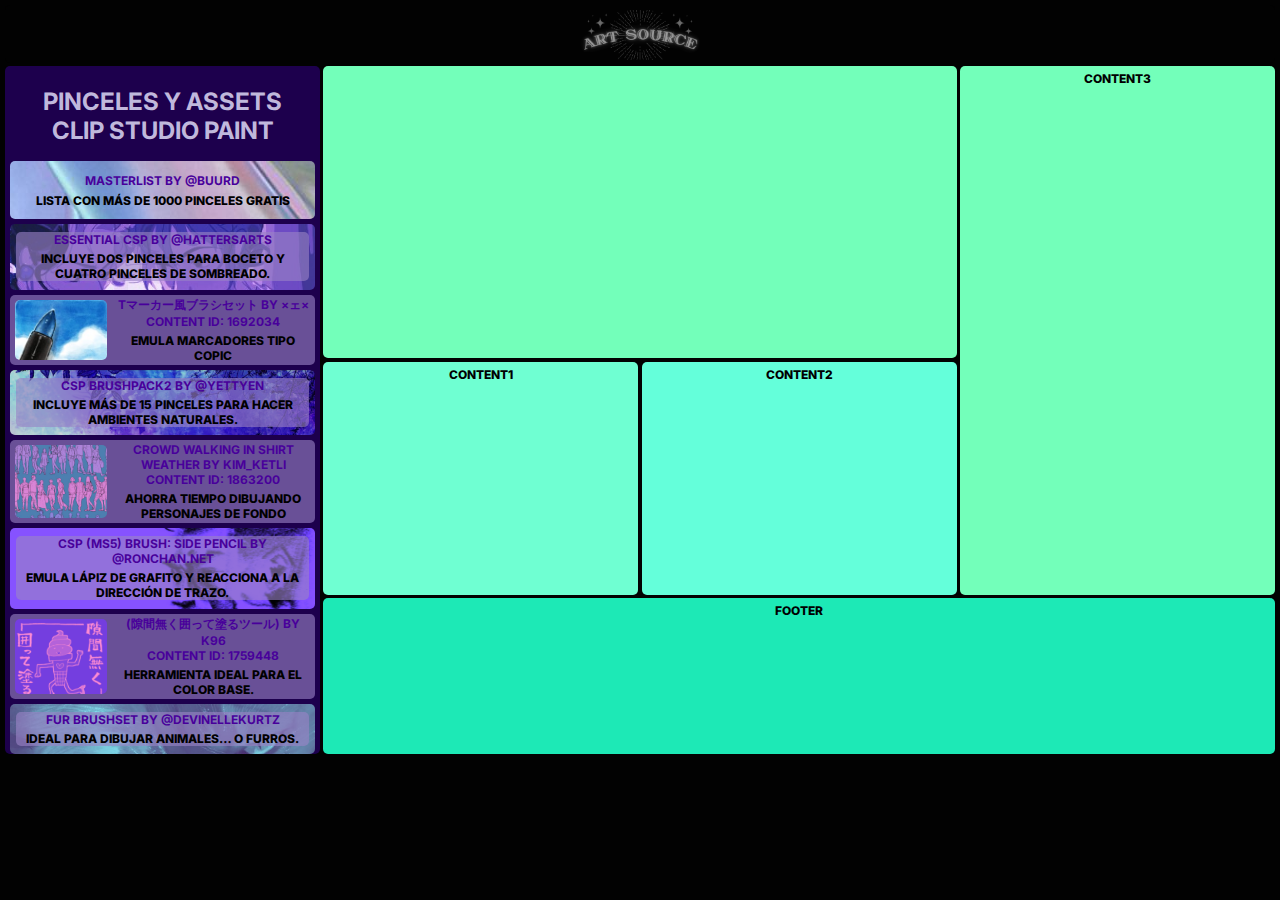
==== index.html @ f67b6cf0 "Sidebar completa" ====
<!DOCTYPE html>
<html lang="en">
<head>
    <meta charset="UTF-8">
    <meta http-equiv="X-UA-Compatible" content="IE=edge">
    <meta name="viewport" content="width=device-width, initial-scale=1.0">
    <title>ArtSource</title>
    <link href="https://fonts.googleapis.com/css?family=Inter:400,800,900&display=swap" rel="stylesheet">
    <link rel="stylesheet" href="style.css">
</head>
<body>
<div class="containergrid">
        <nav><img src="Logo.png" alt="" class="logo"></nav>
    <div id="portada"></div>
<!--SIDEBAR-->
    <div id="sidebar">
        <h1>Pinceles y assets<br>CLIP STUDIO PAINT</h1>
        <div class="masterlist">
            <a href="https://docs.google.com/document/d/1WeRHMoVldiEfCahkepN7JeKoUmhZsKyvJn99r9wZyZI/edit#">MASTERLIST by @buurd</a>
            <p>Lista con más de 1000 pinceles gratis</p>
        </div>
<!--Pincel 1-->
        <div class="pincel">
            <div class="pincelint">
            <a href="https://hattersarts.gumroad.com/l/HCB1">Essential CSP by @hattersarts</a>
            <p>Incluye dos pinceles para boceto y cuatro pinceles de sombreado.</p>
            </div>
        </div>
<!--Asset 1-->
<div class="asset">
    <div class="assetimg"></div>
    <div class="cajitainfo">
        <a href="https://assets.clip-studio.com/es-es/search?word=1692034">Tマーカー風ブラシセット by ×ェ×<br>Content ID: 1692034</a>
        <p>Emula marcadores tipo Copic</p>
    </div>
</div>
<!--Pincel 2-->
        <div class="pincel2">
            <div class="pincelint">
            <a href="https://www.deviantart.com/yettyen/art/Free-CSP-Brushpack-2-559083419">CSP Brushpack2 by @Yettyen</a>
            <p>Incluye más de 15 pinceles para hacer ambientes naturales.</p>
            </div>
        </div>
<!--Asset 2-->
<div class="asset">
    <div class="assetimg2"></div>
    <div class="cajitainfo">
        <a href="https://assets.clip-studio.com/es-es/search?word=1863200">Crowd walking in shirt weather by Kim_Ketli<br>Content ID: 1863200</a>
        <p>Ahorra tiempo dibujando personajes de fondo</p>
    </div>
</div>
<!--Pincel 3-->
        <div class="pincel3">
            <div class="pincelint">
            <a href="https://rondanchan.gumroad.com/l/KMpYy">CSP (MS5) Brush: Side Pencil by @Ronchan.net</a>
            <p>Emula lápiz de grafito y reacciona a la dirección de trazo. </p>
            </div>
        </div>
<!--Asset 3-->
<div class="asset">
    <div class="assetimg3"></div>
    <div class="cajitainfo">
        <a href="https://assets.clip-studio.com/es-es/search?word=1759448">(隙間無く囲って塗るツール) by K96<br>Content ID: 1759448</a>
        <p>Herramienta ideal para el color base.</p>
    </div>
</div>
<!--Pincel 4-->
        <div class="pincel4">
            <div class="pincelint">
            <a href="https://tamberella.gumroad.com/l/furbrush">Fur Brushset by @DevinElleKurtz</a>
            <p>Ideal para dibujar animales… o furros.</p>
            </div>
        </div>
    </div> <!--Cierra el sidebar-->
        <div id="content1">Content1</div>
        <div id="content2">Content2</div>
        <div id="content3">Content3</div>
        <footer>Footer</footer>
</div>
</body>
</html>
---- style.css ----
:root {
    --main-radius: 5px;
    --main-padding: 5px;
  }

  body {
    font-family: "Inter", sans-serif;
    margin: 0px;
    background-color: rgb(2, 2, 2);
  }

  .containergrid {
    margin: 5px;
    display: grid;
    height: 100vh;
    grid-template-columns: 1fr 1fr 1fr 1fr;
    grid-template-rows: 0.2fr 1.5fr 1.2fr 0.8fr;
    grid-template-areas:
      "nav nav nav nav"
      "sidebar portada portada content3"
      "sidebar content1 content2 content3"
      "sidebar footer footer footer";
    grid-gap: 0.2rem;
    font-weight: 800;
    text-transform: uppercase;
    font-size: 12px;
    text-align: center;
    height: fit-content;
  }

  h1 {
    color: #c0b8dc;
    font-size:x-large;
  }
  
  nav {
    background-color: rgb(2, 2, 2);
    grid-area: nav;
    border-radius: var(--main-radius);
    padding-top: var(--main-padding);
  }

  .logo {
      height: 50px;
  }
  
  #portada {
    background-color: #73ffba;
    grid-area: portada;
    border-radius: var(--main-radius);
    padding-top: var(--main-padding);
  }
  /*Sidebar de pinceles y assets*/

  #sidebar {
    background: #1d004d;
    grid-area: sidebar;
    border-radius: var(--main-radius);
    padding-top: var(--main-padding);
  }

  #sidebar a {
    color:  #48009b;;
  }

  #sidebar a:hover {
    color: #ffffff;
  }

  /*Cajita Masterlist*/
  .masterlist {
    padding: 2%;
    background-image: url(FondoMasterlist.jpg);
    margin: 5px;
    border-radius: var(--main-radius);
  }
  
  .masterlist > * {
    margin: 5px;
  }

  /*Cajita Pincel=Elementos hijo para todas las demás cajas*/
  .pincel {
    padding: 2%;
    background-image: url(Pincel1.2.png);
    background-repeat: no-repeat;
    background-size: cover;
    margin: 5px;
    border-radius: var(--main-radius);
  }

  .pincelint {
    background-color: rgba(153, 131, 198, 0.612);
    border-radius: var(--main-radius);
  }

/*Cajita pincel 2*/
.pincel2 {
  padding: 2%;
  background-image: url(Pincel2.jpg);
  background-repeat: no-repeat;
  background-size: cover;
  margin-left: 5px;
  margin-right: 5px;
  border-radius: var(--main-radius);
  margin-top: 5px;
}

/*Cajita pincel 3*/
.pincel3 {
  padding: 2%;
  background-image: url(Pincel3.png);
  background-repeat: no-repeat;
  background-size: cover;
  margin-left: 5px;
  margin-right: 5px;
  border-radius: var(--main-radius);
  margin-top: 5px;
}

/*Cajita pincel 4*/
.pincel4 {
  padding: 2%;
  background-image: url(Pincel4.jpg);
  background-repeat: no-repeat;
  background-size: cover;
  margin-left: 5px;
  margin-right: 5px;
  border-radius: var(--main-radius);
  margin-top: 5px;
}

/*Assets*/
.asset {
  margin: 5px;
  background-color: rgba(153, 131, 198, 0.612);
  border-radius: var(--main-radius);
  display: grid;
  grid-template-columns: 1fr 1fr 1fr;
}

.assetimg {
  grid-column-start: 1;
  grid-column-end: 2;
  background-image: url(Asset1.jpg);
  background-repeat: no-repeat;
  background-size: cover;
  border-radius: var(--main-radius);
  margin: 5px;
}

.cajitainfo {
  grid-column-start: span 2;
}

.assetimg2 {
  grid-column-start: 1;
  grid-column-end: 2;
  background-image: url(Asset2.png);
  background-repeat: no-repeat;
  background-size: cover;
  border-radius: var(--main-radius);
  margin: 5px;
}

.assetimg3 {
  grid-column-start: 1;
  grid-column-end: 2;
  background-image: url(Asset3.png);
  background-repeat: no-repeat;
  background-size: cover;
  border-radius: var(--main-radius);
  margin: 5px;
}

  #content1 {
    background: #6fffd2;
    grid-area: content1;
    border-radius: var(--main-radius);
    padding-top: var(--main-padding);
  }
  
  #content2 {
    background: #64ffda;
    grid-area: content2;
    border-radius: var(--main-radius);
    padding-top: var(--main-padding);
  }
  
  #content3 {
    background: #73ffba;
    grid-area: content3;
    border-radius: var(--main-radius);
    padding-top: var(--main-padding);
  }
  
  footer {
    background: #1de9b6;
    grid-area: footer;
    border-radius: var(--main-radius);
    padding-top: var(--main-padding);
  }
  
  a {
    text-align: center;
    display: block;
    font-family: inherit;
    text-decoration: none;
    font-weight: bold;
    margin: 2px;
  }

  p {
    margin-bottom: 2px;
    margin-top: 4px;
  }
  
  @media only screen and (max-width: 768px) {
    .containergrid {
      grid-template-columns: 1fr;
      grid-template-rows: 0.1fr 0.4fr 2.2fr 1.2fr 1.2fr 1.2fr 1fr;
      grid-template-areas:
        "nav"
        "sidebar"
        "portada"
        "content1"
        "content2"
        "content3"
        "footer";
    }
  }
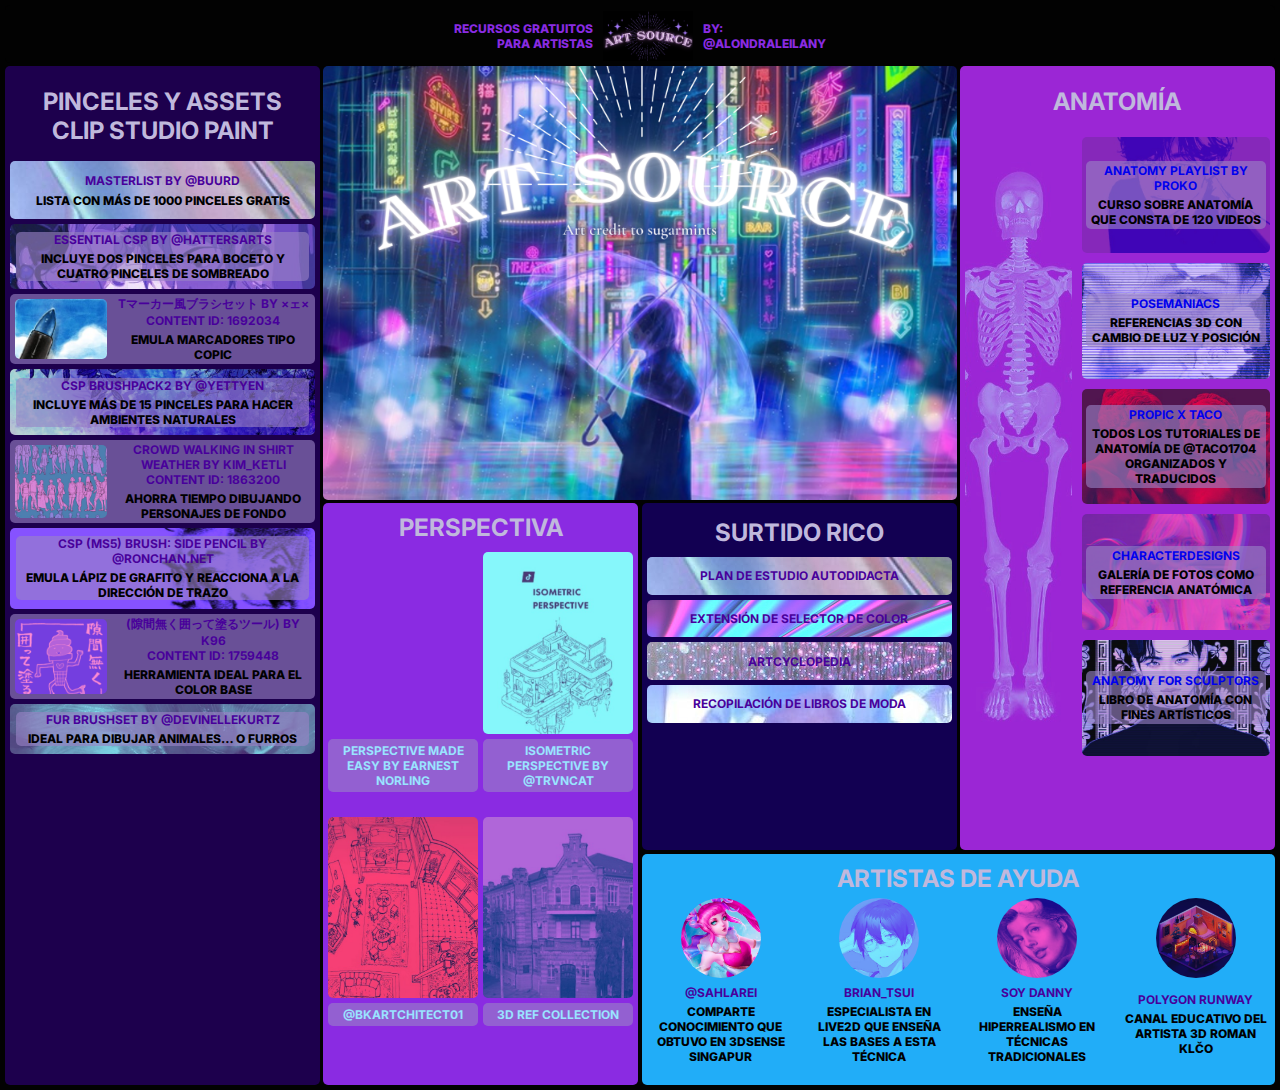
==== commit ac7068b8: "Terminado" ====
--- a/index.html
+++ b/index.html
@@ -10,7 +10,11 @@
 </head>
 <body>
 <div class="containergrid">
-        <nav><img src="Logo.png" alt="" class="logo"></nav>
+        <nav>
+            <div class="navinfo">Recursos gratuitos<br>para artistas</div>
+            <img src="Logo.png" alt="" class="logo">
+            <div class="navinfo2">By:<br>@alondraleilany</div>
+        </nav>
     <div id="portada"></div>
 <!--SIDEBAR-->
     <div id="sidebar">
@@ -23,7 +27,7 @@
         <div class="pincel">
             <div class="pincelint">
             <a href="https://hattersarts.gumroad.com/l/HCB1">Essential CSP by @hattersarts</a>
-            <p>Incluye dos pinceles para boceto y cuatro pinceles de sombreado.</p>
+            <p>Incluye dos pinceles para boceto y cuatro pinceles de sombreado</p>
             </div>
         </div>
 <!--Asset 1-->
@@ -38,7 +42,7 @@
         <div class="pincel2">
             <div class="pincelint">
             <a href="https://www.deviantart.com/yettyen/art/Free-CSP-Brushpack-2-559083419">CSP Brushpack2 by @Yettyen</a>
-            <p>Incluye más de 15 pinceles para hacer ambientes naturales.</p>
+            <p>Incluye más de 15 pinceles para hacer ambientes naturales</p>
             </div>
         </div>
 <!--Asset 2-->
@@ -53,7 +57,7 @@
         <div class="pincel3">
             <div class="pincelint">
             <a href="https://rondanchan.gumroad.com/l/KMpYy">CSP (MS5) Brush: Side Pencil by @Ronchan.net</a>
-            <p>Emula lápiz de grafito y reacciona a la dirección de trazo. </p>
+            <p>Emula lápiz de grafito y reacciona a la dirección de trazo</p>
             </div>
         </div>
 <!--Asset 3-->
@@ -61,21 +65,150 @@
     <div class="assetimg3"></div>
     <div class="cajitainfo">
         <a href="https://assets.clip-studio.com/es-es/search?word=1759448">(隙間無く囲って塗るツール) by K96<br>Content ID: 1759448</a>
-        <p>Herramienta ideal para el color base.</p>
+        <p>Herramienta ideal para el color base</p>
     </div>
 </div>
 <!--Pincel 4-->
         <div class="pincel4">
             <div class="pincelint">
             <a href="https://tamberella.gumroad.com/l/furbrush">Fur Brushset by @DevinElleKurtz</a>
-            <p>Ideal para dibujar animales… o furros.</p>
-            </div>
-        </div>
-    </div> <!--Cierra el sidebar-->
-        <div id="content1">Content1</div>
-        <div id="content2">Content2</div>
-        <div id="content3">Content3</div>
-        <footer>Footer</footer>
+            <p>Ideal para dibujar animales… o furros</p>
+            </div>
+        </div>
+ </div> <!--Cierra el sidebar-->
+ <!--Contenido 1=Perspectiva-->
+    <div id="content1">
+        <h1>Perspectiva</h1>
+        <div class="cajaper">
+        <!--Recurso perspectiva 1-->
+            <div class="cajitasper">
+                <div class="perimg"></div>
+                <div class="pincelint">
+                    <a href="https://ia601309.us.archive.org/12/items/PerspectiveMadeEasy/Norling%20-%20Perspective%20Made%20Easy.pdf">Perspective Made Easy by Earnest Norling</a>
+                </div>
+            </div>
+        <!--Recurso perspectiva 2-->
+            <div class="cajitasper">
+                <div class="perimg2"></div>
+                <div class="pincelint">
+                    <a href="https://vm.tiktok.com/ZMLXXDaG7/">Isometric perspective by @trvncat</a>
+                </div>
+            </div>
+        <!--Recurso perspectiva 3-->
+            <div class="cajitasper">
+                <div class="perimg3"></div>
+                <div class="pincelint">
+                    <a href="https://vm.tiktok.com/ZMLXGTckh/">@bkartchitect01</a>
+                </div> 
+            </div>
+        <!--Recurso perspectiva 4-->
+            <div class="cajitasper">
+                <div class="perimg4"></div>
+                <div class="pincelint">
+                    <a href=" https://skfb.ly/opwBs">3D Ref Collection</a>
+                </div> 
+            </div>
+        </div>
+    </div>
+<!--Contente 2=Surtido rico-->
+    <div id="content2">
+        <h1>Surtido rico</h1>
+        <!--Curso autodidacta-->
+        <div class="masterlist">
+            <a href="https://old.reddit.com/r/learnart/comments/dapk62/from_the_guy_who_made_the_most_comprehensive_list/">Plan de estudio autodidacta</a>
+        </div>
+        <!--Extensión-->
+        <div class="herramienta">
+            <a href="https://chrome.google.com/webstore/detail/hex-color-picker/eamkimleiebmdpifljjfilhbaehclahg?hl=es#:~:text=Esta%20extensi%C3%B3n%20de%20software%20le,de%20software%20Hex%20Color%20Picker.">Extensión de selector de color</a>
+        </div>
+        <!--Random website-->
+        <div class="website">
+            <a href="http://www.artcyclopedia.com/">Artcyclopedia</a>
+        </div>
+        <!--Random website-->
+        <div class="moda">
+            <a href="https://drive.google.com/drive/folders/1gQlXk6Ak1by_s5sMkeVqUr6RucDcG1qE?usp=sharing">Recopilación de libros de moda</a>
+        </div>
+    </div>
+<!--Content3=Anatomia-->
+    <div id="content3">
+        <h1>Anatomía</h1>
+        <div class="cajaana">
+            <div class="cajitasesqueleto"></div>
+            <!--Anatomia 1-->
+            <div class="cajitasana1">
+                <div class="anaint">
+                    <a href="https://youtube.com/playlist?list=PLtG4P3lq8RHFBeVaruf2JjyQmZJH4__Zv">Anatomy playlist by Proko</a>
+                    <p>Curso sobre anatomía que consta de 120 videos</p>
+                </div>
+            </div>
+            <!--Anatomia 2-->
+            <div class="cajitasana2">
+                <div class="anaint">
+                    <a href="https://www.posemaniacs.com/">posemaniacs</a>
+                    <p>Referencias 3D con cambio de luz y posición</p>
+                </div>
+            </div>
+            <!--Anatomia 3-->
+            <div class="cajitasana3">
+                <div class="anaint">
+                    <a href="https://www.pinterest.com.mx/christineisnothere/propic-x-taco/">PROPIC X TACO</a>
+                    <p>Todos los tutoriales de anatomía de @taco1704 organizados y traducidos</p>
+                </div>
+            </div>
+            <!--Anatomia 4-->
+            <div class="cajitasana4">
+                <div class="anaint">
+                    <a href="https://www.characterdesigns.com/">characterdesigns</a>
+                    <p>Galería de fotos como referencia anatómica</p>
+                </div>
+            </div>
+            <!--Anatomia 5-->
+            <div class="cajitasana5">
+                <div class="anaint">
+                    <a href="https://es.1lib.mx/book/2481411/32a166">Anatomy for sculptors</a>
+                    <p>Libro de anatomía con fines artísticos</p>
+                </div>
+            </div>
+        </div>
+    </div>
+        <div id="content4">
+            <h1>Artistas de ayuda</h1>
+            <div class="cajaart">
+                <!--Artista 1-->
+                <div class="cajitasart1">
+                    <div class="art1circulo"></div>
+                </div>
+                <div class="cajitasart">
+                    <a href="https://www.tiktok.com/@sahlarei?is_from_webapp=1&sender_device=pc">@sahlarei</a>
+                    <p>Comparte conocimiento que obtuvo en 3dsense Singapur</p>
+                </div>
+                <!--Artista 2-->
+                <div class="cajitasart2">
+                    <div class="art2circulo"></div>
+                </div>
+                <div class="cajitasart">
+                    <a href="https://www.youtube.com/c/briantsui/featured">brian_tsui</a>
+                    <p>Especialista en Live2D que enseña las bases a esta técnica</p>
+                </div>
+                <!--Artista 3-->
+                <div class="cajitasart3">
+                    <div class="art3circulo"></div>
+                </div>
+                <div class="cajitasart">
+                    <a href="https://www.youtube.com/c/SoyDannyHiperrealismo/featured">Soy Danny</a>
+                    <p>Enseña hiperrealismo en técnicas tradicionales</p>
+                </div>
+                <!--Artista 4-->
+                <div class="cajitasart4">
+                    <div class="art4circulo"></div>
+                </div>
+                <div class="cajitasart">
+                    <a href="https://www.youtube.com/c/PolygonRunway/featured">Polygon Runway</a>
+                    <p>Canal educativo del artista 3D Roman Klčo</p>
+                </div>
+            </div>
+        </div>
 </div>
 </body>
 </html>--- a/style.css
+++ b/style.css
@@ -7,25 +7,25 @@
     font-family: "Inter", sans-serif;
     margin: 0px;
     background-color: rgb(2, 2, 2);
+    height: fit-content;
   }
 
   .containergrid {
+    height: 120vh;
     margin: 5px;
     display: grid;
-    height: 100vh;
     grid-template-columns: 1fr 1fr 1fr 1fr;
     grid-template-rows: 0.2fr 1.5fr 1.2fr 0.8fr;
     grid-template-areas:
       "nav nav nav nav"
       "sidebar portada portada content3"
       "sidebar content1 content2 content3"
-      "sidebar footer footer footer";
+      "sidebar content1 content4 content4";
     grid-gap: 0.2rem;
     font-weight: 800;
     text-transform: uppercase;
     font-size: 12px;
     text-align: center;
-    height: fit-content;
   }
 
   h1 {
@@ -38,6 +38,21 @@
     grid-area: nav;
     border-radius: var(--main-radius);
     padding-top: var(--main-padding);
+    display: flex;
+    justify-content: center;
+    align-items: center;
+  }
+
+  .navinfo {
+    color: #8A2BE2;
+    text-align: right;
+    margin-right: 10px;
+  }
+
+  .navinfo2 {
+    color: #8A2BE2;
+    text-align: left;
+    margin-left: 10px;
   }
 
   .logo {
@@ -45,10 +60,12 @@
   }
   
   #portada {
-    background-color: #73ffba;
+    background-image: url(Posibleportada.png);
+    background-repeat: no-repeat;
+    background-size: cover;
+    background-position-x: center;
     grid-area: portada;
     border-radius: var(--main-radius);
-    padding-top: var(--main-padding);
   }
   /*Sidebar de pinceles y assets*/
 
@@ -57,10 +74,12 @@
     grid-area: sidebar;
     border-radius: var(--main-radius);
     padding-top: var(--main-padding);
+    display: block;
+    justify-content: space-between;
   }
 
   #sidebar a {
-    color:  #48009b;;
+    color:  #48009b;
   }
 
   #sidebar a:hover {
@@ -92,6 +111,12 @@
   .pincelint {
     background-color: rgba(153, 131, 198, 0.612);
     border-radius: var(--main-radius);
+    display: block;
+    height: fit-content;
+  }
+
+  .pincelint a:hover {
+      color: #ffffff;
   }
 
 /*Cajita pincel 2*/
@@ -174,33 +199,329 @@
 }
 
   #content1 {
-    background: #6fffd2;
+    background: #8A2BE2;
     grid-area: content1;
     border-radius: var(--main-radius);
+  }
+
+  #content1 h1 {
+    margin: 10px;
+  }
+
+  .cajaper {
+    height: 90%;
+    margin: 5px;
+    display: grid;
+    grid-template-columns: 1fr 1fr;
+    grid-template-rows: 1fr 1fr;
+    gap: 5px;
+    grid-auto-flow: row;
+  }
+
+  .cajitasper {
+    display: grid;
+    grid-template-rows: 70% 1fr;
+    gap: 5px;
+  }
+
+  .cajitasper a {
+    color:  #99e4ff;
+    padding: 2px;
+  }
+
+  .perimg {
+    background-image: url(Perspectiva.jpg);
+    background-repeat: no-repeat;
+    background-size: cover;
+    border-radius: var(--main-radius);
+  }
+
+  .perimg2 {
+    background-image: url(Perspectiva2.jpg);
+    background-repeat: no-repeat;
+    background-size: cover;
+    background-position-x: center;
+    border-radius: var(--main-radius);
+  }
+
+  .perimg3 {
+    background-image: url(Perspectiva3.jpg);
+    background-repeat: no-repeat;
+    background-size: cover;
+    background-position-x: center;
+    border-radius: var(--main-radius);
+  }
+
+  .perimg4 {
+    background-image: url(Perspectiva4.jpg);
+    background-repeat: no-repeat;
+    background-size: cover;
+    background-position-x: center;
+    border-radius: var(--main-radius);
+  }
+
+  #content2 {
+    background: #120052;
+    grid-area: content2;
+    border-radius: var(--main-radius);
     padding-top: var(--main-padding);
   }
+
+  #content2 a:hover {
+    color: #ffffff;
+  }
+
+  #content2 a {
+    color:  #48009b;
+  }
+
+  #content2 h1 {
+    margin: 10px;
+  }
+
+  .herramienta {
+    padding: 2%;
+    background-image: url(FondoHerramienta.jpg);
+    margin: 5px;
+    border-radius: var(--main-radius);
+  }
+
+  .herramienta > * {
+    margin: 5px;
+  }
+
+  .website {
+    padding: 2%;
+    background-image: url(FondoWebsite.jpg);
+    margin: 5px;
+    border-radius: var(--main-radius);
+  }
+
+  .website > * {
+    margin: 5px;
+  }
+
+  .moda {
+    padding: 2%;
+    background-image: url(FondoModa.jpg);
+    margin: 5px;
+    border-radius: var(--main-radius);
+  }
+
+  .moda a {
+    color: #ffffff;
+  }
+
+  .moda > * {
+    margin: 5px;
+  }
+
+  #content3 {
+    background: #9b26d5;
+    grid-area: content3;
+    border-radius: var(--main-radius);
+    padding-top: var(--main-padding);
+  }
+
+  .cajaana {
+    margin: 5px;
+    height: 80%;
+    display: grid; 
+    grid-auto-flow: row dense; 
+    grid-template-columns: 35% 65%; 
+    grid-template-rows: 1fr 1fr 1fr 1fr 1fr; 
+    gap: 5px 5px; 
+    grid-template-areas: 
+      "cajitasesqueleto cajitasana1"
+      "cajitasesqueleto cajitasana2"
+      "cajitasesqueleto cajitasana3"
+      "cajitasesqueleto cajitasana4"
+      "cajitasesqueleto cajitasana5"; 
+  }
+
+  .cajitasesqueleto {
+    background-image: url(Esqueleto.jpg);
+    background-repeat: no-repeat;
+    background-size: cover;
+    background-position-x: center; 
+    grid-area: cajitasesqueleto;
+  }
   
-  #content2 {
-    background: #64ffda;
-    grid-area: content2;
+  .anaint {
+    background-color: rgba(153, 131, 198, 0.612);
+    border-radius: var(--main-radius);
+    display: block;
+    height: fit-content;
+  }
+
+  .anaint a:hover {
+    color: #ffffff;
+  }
+
+  .cajitasana1 {
+    display: flex; 
+    align-items: center;
+    padding: 2%;
+    background-image: url(Anatomia1.jpg);
+    background-repeat: no-repeat;
+    background-size: cover;
+    margin-left: 5px;
+    margin-right: 5px;
+    border-radius: var(--main-radius);
+    margin-top: 5px;
+  }
+
+  .cajitasana2 { 
+    display: flex; 
+    align-items: center;
+    padding: 2%;
+    background-image: url(Anatomia2.jpg);
+    background-repeat: no-repeat;
+    background-size: cover;
+    margin-left: 5px;
+    margin-right: 5px;
+    border-radius: var(--main-radius);
+    margin-top: 5px;
+  }
+
+  .cajitasana3 { 
+    display: flex; 
+    align-items: center;
+    padding: 2%;
+    background-image: url(Anatomia3.jpg);
+    background-repeat: no-repeat;
+    background-size: cover;
+    margin-left: 5px;
+    margin-right: 5px;
+    border-radius: var(--main-radius);
+    margin-top: 5px;
+  }
+
+  .cajitasana4 { 
+    display: flex; 
+    align-items: center;
+    padding: 2%;
+    background-image: url(Anatomia4.jpg);
+    background-repeat: no-repeat;
+    background-size: cover;
+    margin-left: 5px;
+    margin-right: 5px;
+    border-radius: var(--main-radius);
+    margin-top: 5px;
+  }
+
+  .cajitasana5 { 
+    display: flex; 
+    align-items: center;
+    padding: 2%;
+    background-image: url(Anatomia5.jpg);
+    background-repeat: no-repeat;
+    background-size: cover;
+    margin-left: 5px;
+    margin-right: 5px;
+    border-radius: var(--main-radius);
+    margin-top: 5px;
+  }
+
+  #content4 {
+    background: #21adf8;
+    grid-area: content4;
     border-radius: var(--main-radius);
     padding-top: var(--main-padding);
   }
+
+  /*Artistas*/
+  #content4 h1 {
+    margin: 5px;
+  }
+
+  #content4 a {
+    color:  #48009b;
+  }
+
+  #content4 a:hover {
+    color: #ffffff;
+  }
   
-  #content3 {
-    background: #73ffba;
-    grid-area: content3;
-    border-radius: var(--main-radius);
-    padding-top: var(--main-padding);
-  }
-  
-  footer {
-    background: #1de9b6;
-    grid-area: footer;
-    border-radius: var(--main-radius);
-    padding-top: var(--main-padding);
-  }
-  
+  .cajaart {
+    margin: 5px;
+    height: 70%;
+    display: flex; 
+    align-items: center;
+    display: grid;
+    grid-auto-flow: row dense; 
+    grid-template-columns: 1fr 1fr 1fr 1fr; 
+    grid-template-rows: 80px 1fr; 
+    gap: 5px 10px; 
+    grid-template-areas: 
+      "cajitasart1 cajitasart2 cajitasart3 cajitasart4"
+      "cajitasart cajitasart cajitasart cajitasart";
+  }
+
+  .cajitasart1 {
+    display: flex;
+    justify-content: center;
+    grid-area: cajitasart1;
+  }
+
+  .art1circulo {
+    background-image: url(Artista1.jpg);
+    background-repeat: no-repeat;
+    background-size: cover;
+    background-position-x: center;
+    height: 80px;
+    width: 80px;
+    border-radius: 50%;  
+  }
+
+  .cajitasart2 {
+    display: flex;
+    justify-content: center;
+    grid-area: cajitasart2;
+  }
+
+  .art2circulo {
+    background-image: url(Artista2.jpg);
+    background-repeat: no-repeat;
+    background-size: cover;
+    background-position-x: center;
+    height: 80px;
+    width: 80px;
+    border-radius: 50%;  
+  }
+
+  .cajitasart3 {
+    display: flex;
+    justify-content: center;
+    grid-area: cajitasart3;
+  }
+
+  .art3circulo {
+    background-image: url(Artista3.jpg);
+    background-repeat: no-repeat;
+    background-size: cover;
+    background-position-x: center;
+    height: 80px;
+    width: 80px;
+    border-radius: 50%;  
+  }
+
+  .cajitasart4 {
+    display: flex;
+    justify-content: center;
+    grid-area: cajitasart4;
+  }
+
+  .art4circulo {
+    background-image: url(Artista4.png);
+    background-repeat: no-repeat;
+    background-size: cover;
+    background-position-x: center;
+    height: 80px;
+    width: 80px;
+    border-radius: 50%;  
+  }
+
   a {
     text-align: center;
     display: block;
@@ -214,18 +535,63 @@
     margin-bottom: 2px;
     margin-top: 4px;
   }
-  
+
+
+  @media only screen and (max-width: 1200px) {
+    * {
+      font-size: x-small;
+    }
+  }
+
   @media only screen and (max-width: 768px) {
+    * {
+      font-size: small;
+    }
+
+    nav *{
+      font-size: x-small;
+    }
+
+    h1 {
+      margin: 20px;
+    }
+
+    #content1 h1 {
+      margin: 20px;
+    }
+
+    .cajaart {
+      display: grid;
+      grid-gap: 5px;
+      grid-template-columns: 100px 1fr;
+      grid-template-rows: 100px 100px 100px 100px;
+      grid-template-areas:
+        "cajitasart1 cajitasart"
+        "cajitasart2 cajitasart"
+        "cajitasart3 cajitasart"
+        "cajitasart4 cajitasart";
+    }
+
     .containergrid {
+      height: fit-content;
       grid-template-columns: 1fr;
-      grid-template-rows: 0.1fr 0.4fr 2.2fr 1.2fr 1.2fr 1.2fr 1fr;
+      grid-template-rows: 0.08fr 0.4fr 0.5fr .8fr 0.4fr 0.9fr 0.5fr;
       grid-template-areas:
         "nav"
+        "portada"
         "sidebar"
-        "portada"
         "content1"
         "content2"
         "content3"
-        "footer";
+        "content4";
+    }
+
+    .cajaper {
+      margin: 5px;
+      display: grid;
+      grid-template-columns: 1fr 1fr;
+      grid-template-rows: 1fr 1fr;
+      gap: 5px;
+      grid-auto-flow: row;
     }
   }